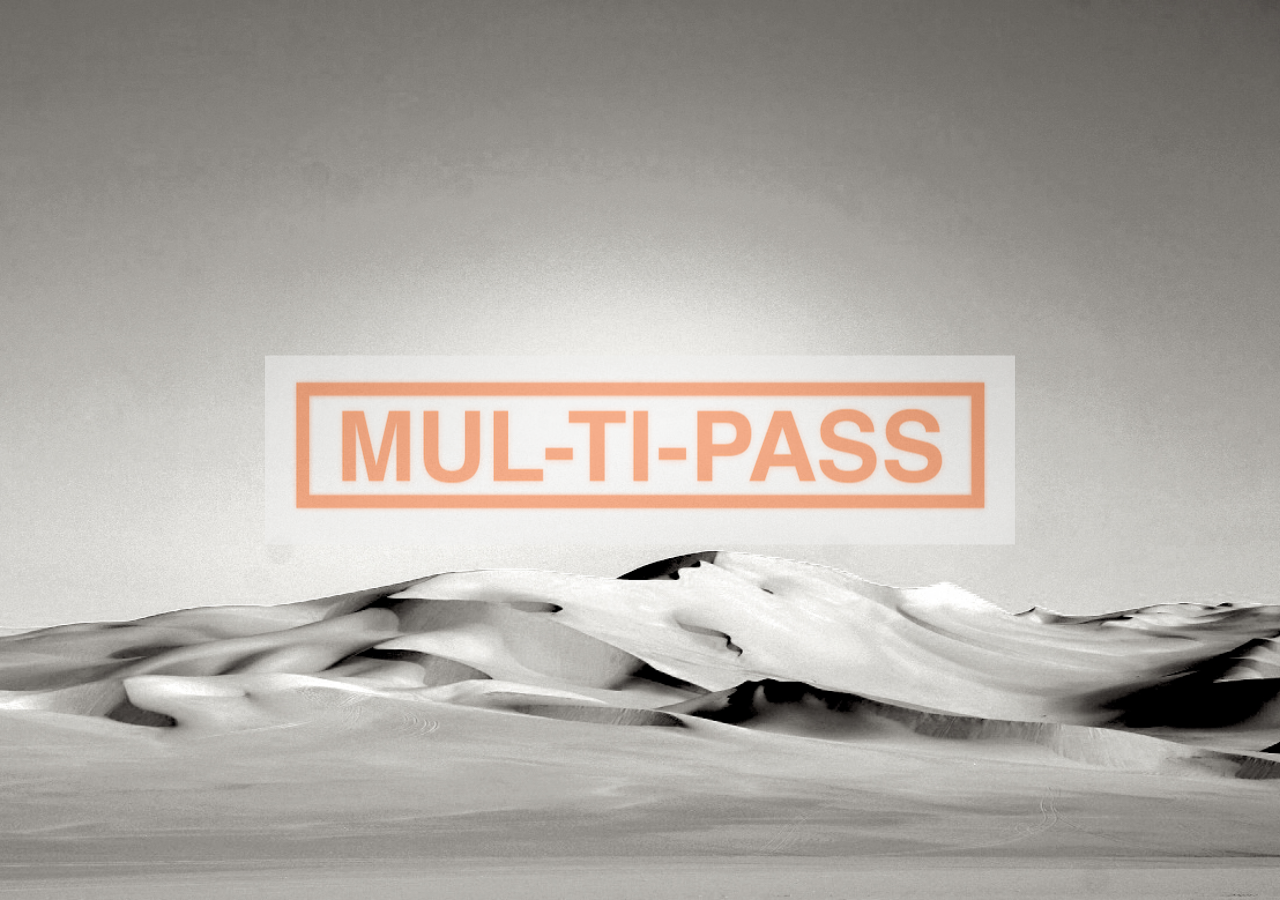
==== index.html @ 372f12a2 "orange multipass width" ====
<html lang="en">
<head>
  <meta charset="utf-8">

  <title>Little Cinema - 5th Element</title>
  <meta name="description" content="Fifth Element">
  <meta name="Author" content="Khen Price">
  <meta name=viewport content='width=700'>
  <link rel="stylesheet" href="css/style.css">
  <link rel="shortcut icon" type="image/png" href="img/LC_Favicon.jpg"/>

  <!--[if lt IE 9]>
  <script src="http://html5shiv.googlecode.com/svn/trunk/html5.js"></script>
  <![endif]-->
</head>

<body>
	<script src="js/three.min.js"></script>
	<script src="js/OrbitControls.js"></script>
	<script src="js/tween.min.js"></script>

	<script id="vertex_shader" type="x-shader/x-vertex">
		varying vec3 vNormal;
		void main() {
			vNormal = normal;
			gl_Position = projectionMatrix * modelViewMatrix * vec4( position, 1.0 );
		}
	</script>

	<script id="fragment_shader" type="x-shader/x-fragment">
		uniform sampler2D texture;
		varying vec3 vNormal;
		void main() {
			vec2 uv = normalize( vNormal ).xy * 0.5 + 0.5;
			vec3 color = texture2D( texture, uv ).rgb;
			if ( vNormal.z < - 0.85 ) color = vec3( 0.777, 0.74, 0.74 ); // back of eye
			gl_FragColor = vec4( color, 1.0 );
		}
	</script>

	<script>

	</script>
	<script src="js/sphere_face.js"></script>
	<div id="multipass" class="centered">
	<button id="multipass_btn" onclick="init()" style="background-image: url(img/multipass.png); height: 189px; width: 750px; border: none; opacity: 0.5;" ></button>
	</div>

</body>
</html>
---- css/style.css ----
html { 
  width: 100%;
  height: 100%;
  background-image: url(../img/desert_04_bw.jpg);
  background-repeat:no-repeat;
  background-position: center center;
/* background-attachment: fixed; removed for Android */
  -webkit-background-size: cover;
  -moz-background-size: cover;
  -o-background-size: cover;
  background-size: cover;

  /*background-size: auto 749px; /* or cover */
}

@-webkit-keyframes blink {
    0% {
        opacity: 1;
    }
    49% {
        opacity: 1;
    }
    50% {
        opacity: 0;
    }
    100% {
        opacity: 0;
    }
}
@-moz-keyframes blink {
    0% {
        opacity: 1;
    }
    49% {
        opacity: 1;
    }
    50% {
        opacity: 0;
    }
    100% {
        opacity: 0;
    }
}
@-o-keyframes blink {
    0% {
        opacity: 1;
    }
    49% {
        opacity: 0.7;
    }
    50% {
        opacity: 0.3;
    }
    100% {
        opacity: 0;
    }
}

button {
    -webkit-animation: blink 2s;
    -webkit-animation-iteration-count: infinite;
    -moz-animation: blink 2s;
    -moz-animation-iteration-count: infinite;
    -o-animation: blink 2s;
    -o-animation-iteration-count: infinite;
}


body {
	margin: 0px;
	overflow: hidden;
}
/*
img {
	width: 128px;
	height: 128px;
	position: absolute;
	left: 0px;
	top: 0px;
	z-index: 1;
}*/

.centered {
  position: fixed;
  top: 50%;
  left: 50%;
  /* bring your own prefixes */
  transform: translate(-50%, -50%);
}

#multipass {
	opacity:1;
	-webkit-transition: opacity .2s;
	-moz-transition: opacity .2s;     
	transition: opacity 0.2s; 
}

#multipass.fade {
	opacity:0;
}

#multipass_btn {
  cursor: pointer; cursor: hand;
}

*:focus {
    outline: none;
}
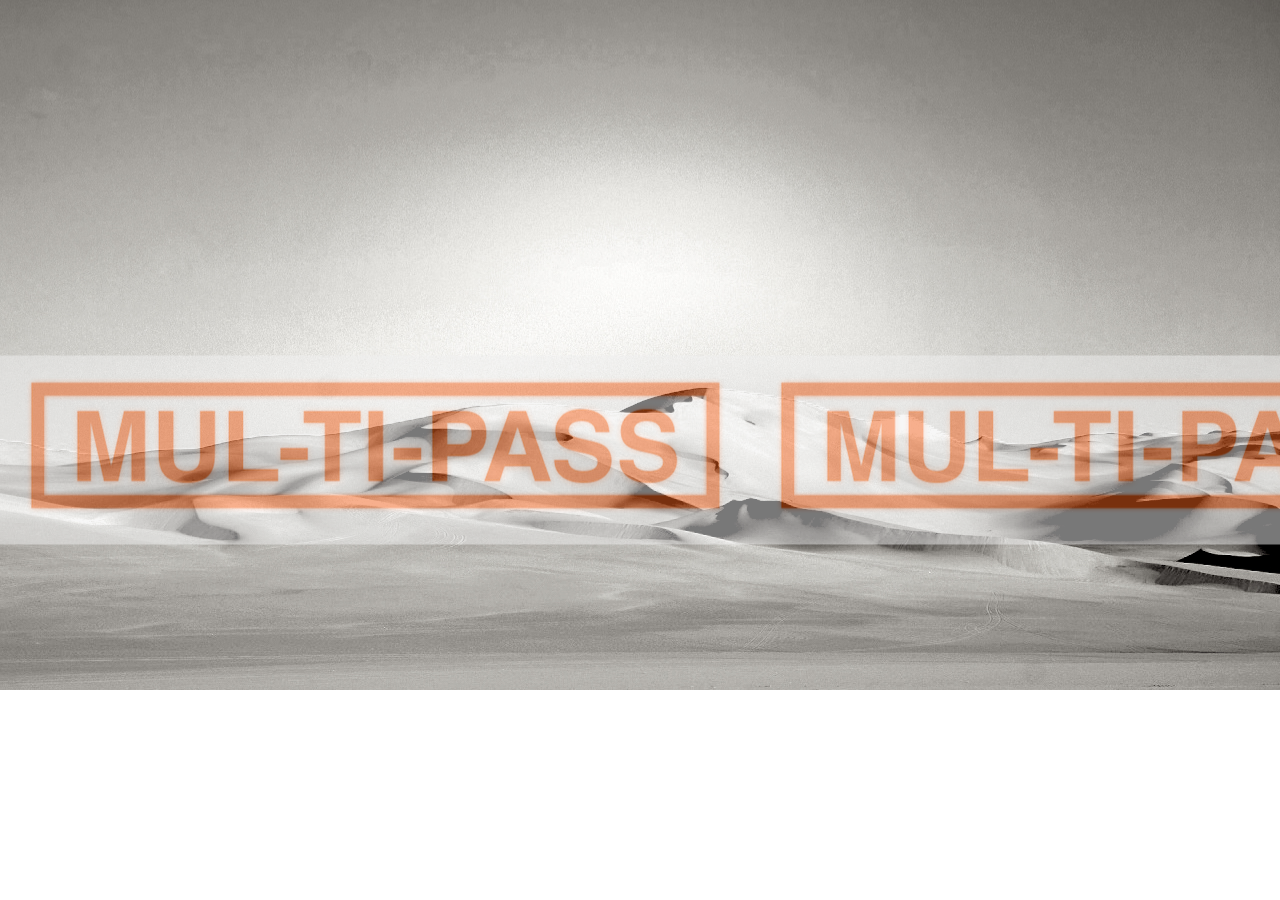
==== commit 8f3b547d: "adjust multipass width" ====
--- a/index.html
+++ b/index.html
@@ -38,12 +38,9 @@
 		}
 	</script>
 
-	<script>
-
-	</script>
 	<script src="js/sphere_face.js"></script>
 	<div id="multipass" class="centered">
-	<button id="multipass_btn" onclick="init()" style="background-image: url(img/multipass.png); height: 189px; width: 750px; border: none; opacity: 0.5;" ></button>
+		<button id="multipass_btn" onclick="init()" style="background-image: url(img/multipass.png); height: 189px; width: 100%; border: none; opacity: 0.5;" ></button>
 	</div>
 
 </body>
--- a/css/style.css
+++ b/css/style.css
@@ -1,6 +1,6 @@
 html { 
   width: 100%;
-  height: 100%;
+  height: 600px;
   background-image: url(../img/desert_04_bw.jpg);
   background-repeat:no-repeat;
   background-position: center center;
@@ -67,6 +67,7 @@
 
 
 body {
+	width: 100%;
 	margin: 0px;
 	overflow: hidden;
 }
@@ -89,10 +90,12 @@
 }
 
 #multipass {
+	width: 100%;
 	opacity:1;
 	-webkit-transition: opacity .2s;
 	-moz-transition: opacity .2s;     
-	transition: opacity 0.2s; 
+	transition: opacity 0.2s;
+	text-align: center; 
 }
 
 #multipass.fade {
@@ -100,6 +103,7 @@
 }
 
 #multipass_btn {
+  display: inline-block;
   cursor: pointer; cursor: hand;
 }
 
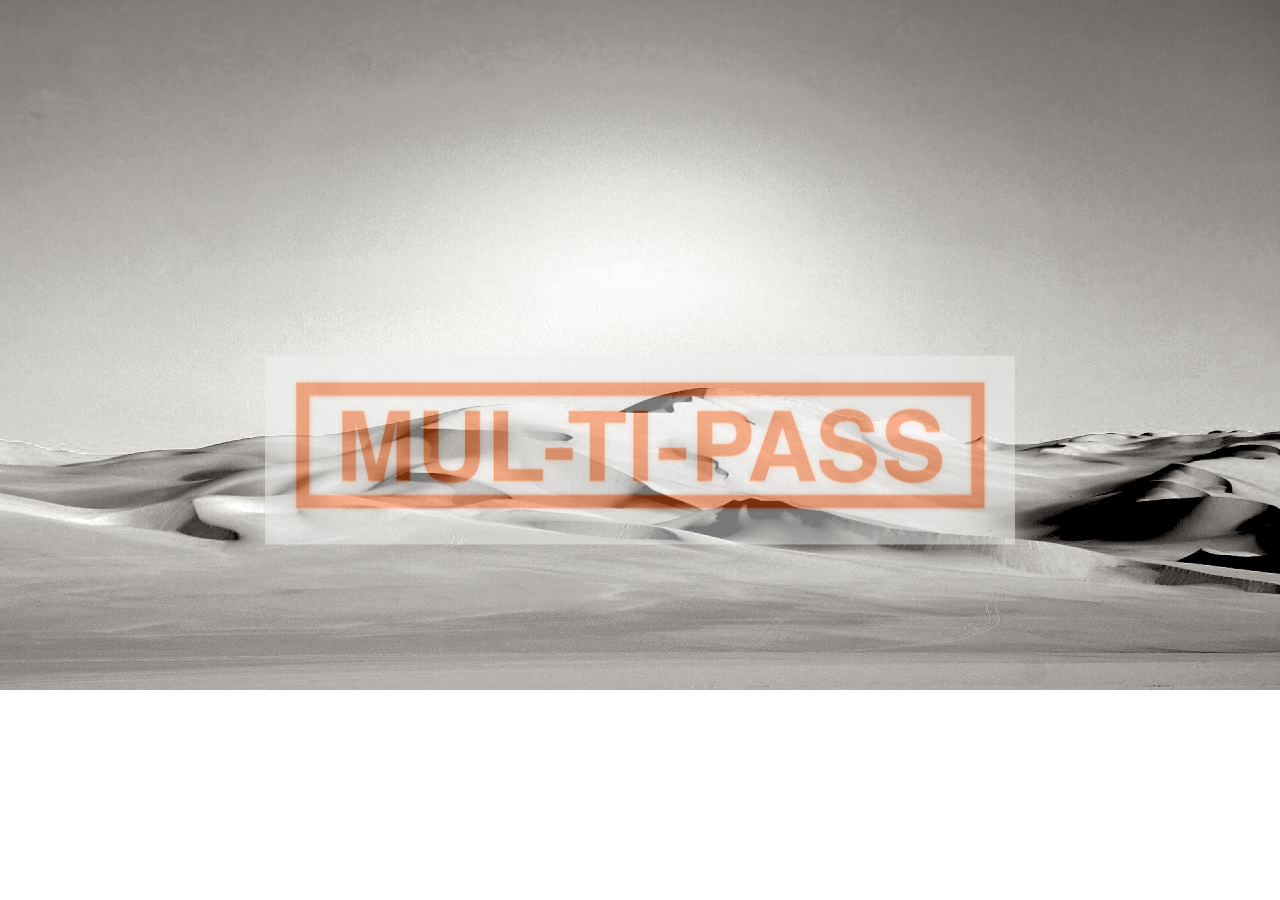
==== commit f3b9daec: "adjust multipass width" ====
--- a/index.html
+++ b/index.html
@@ -40,7 +40,7 @@
 
 	<script src="js/sphere_face.js"></script>
 	<div id="multipass" class="centered">
-		<button id="multipass_btn" onclick="init()" style="background-image: url(img/multipass.png); height: 189px; width: 100%; border: none; opacity: 0.5;" ></button>
+		<button id="multipass_btn" onclick="init()" style="background-image: url(img/multipass.png); height: 189px; width: 750px; border: none; opacity: 0.5;" ></button>
 	</div>
 
 </body>
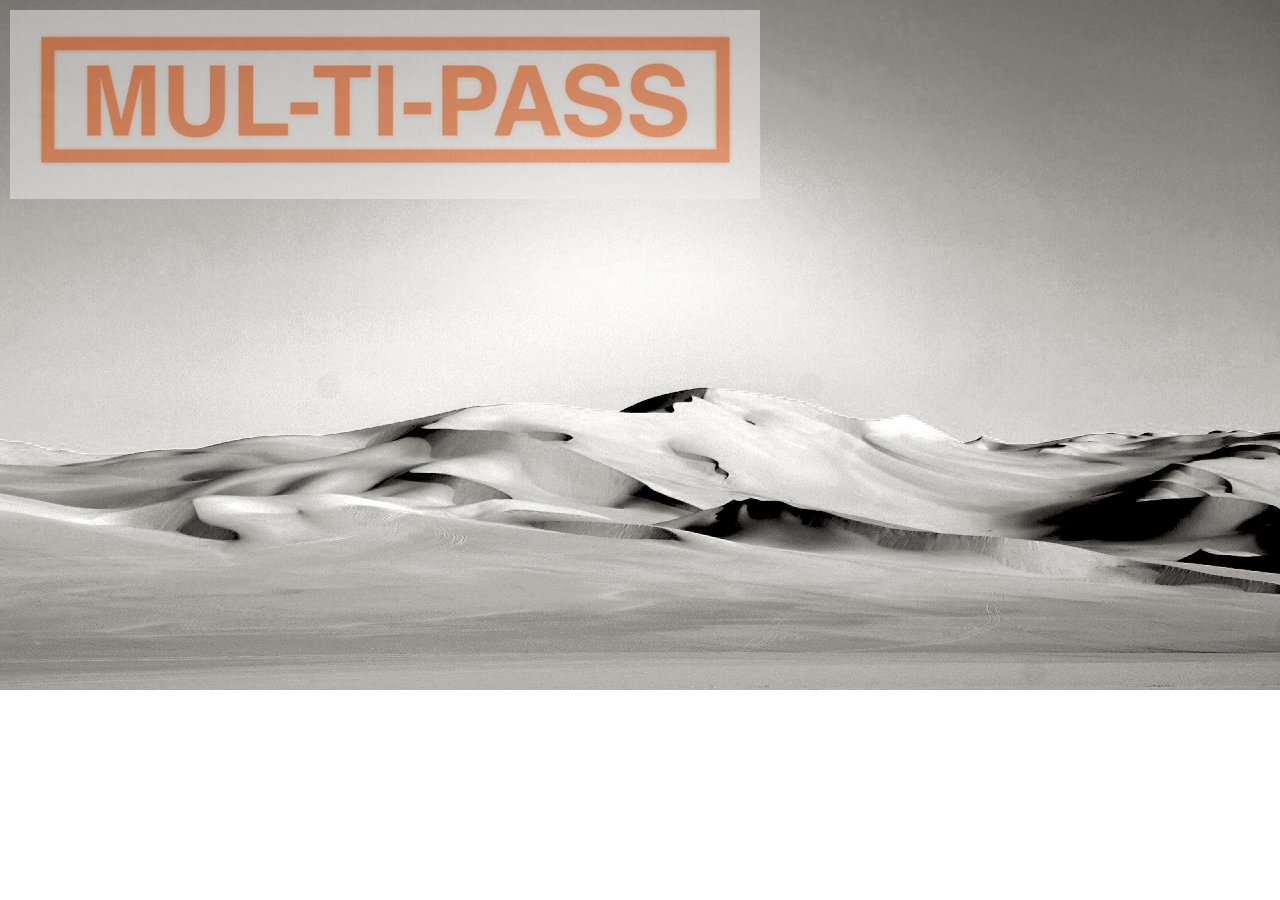
==== commit bd03bbcb: "adjust multipass width" ====
--- a/index.html
+++ b/index.html
@@ -39,8 +39,10 @@
 	</script>
 
 	<script src="js/sphere_face.js"></script>
-	<div id="multipass" class="centered">
+	<div id="multipass-outer">
+	 <div id="multipass-inner">
 		<button id="multipass_btn" onclick="init()" style="background-image: url(img/multipass.png); height: 189px; width: 750px; border: none; opacity: 0.5;" ></button>
+	</div>
 	</div>
 
 </body>
--- a/css/style.css
+++ b/css/style.css
@@ -98,6 +98,15 @@
 	text-align: center; 
 }
 
+#multipass-outer {
+	padding: 10px;
+}
+
+#multipass-inner {
+	margin: 0 auto;
+     width: 100%; 
+}
+
 #multipass.fade {
 	opacity:0;
 }
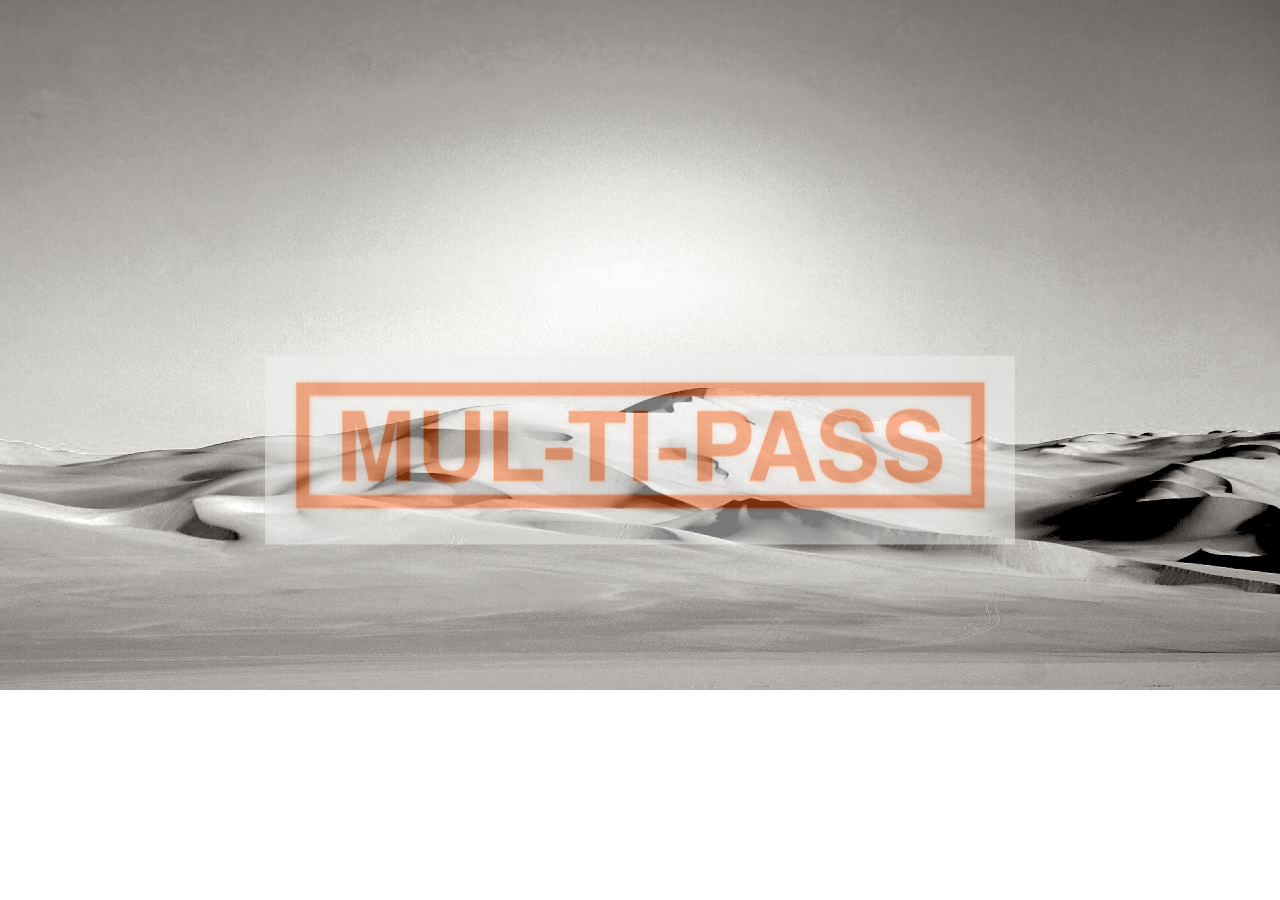
==== commit 1ba2ea49: "adjust multipass width" ====
--- a/index.html
+++ b/index.html
@@ -39,7 +39,7 @@
 	</script>
 
 	<script src="js/sphere_face.js"></script>
-	<div id="multipass-outer">
+	<div id="multipass-outer" class="centered">
 	 <div id="multipass-inner">
 		<button id="multipass_btn" onclick="init()" style="background-image: url(img/multipass.png); height: 189px; width: 750px; border: none; opacity: 0.5;" ></button>
 	</div>
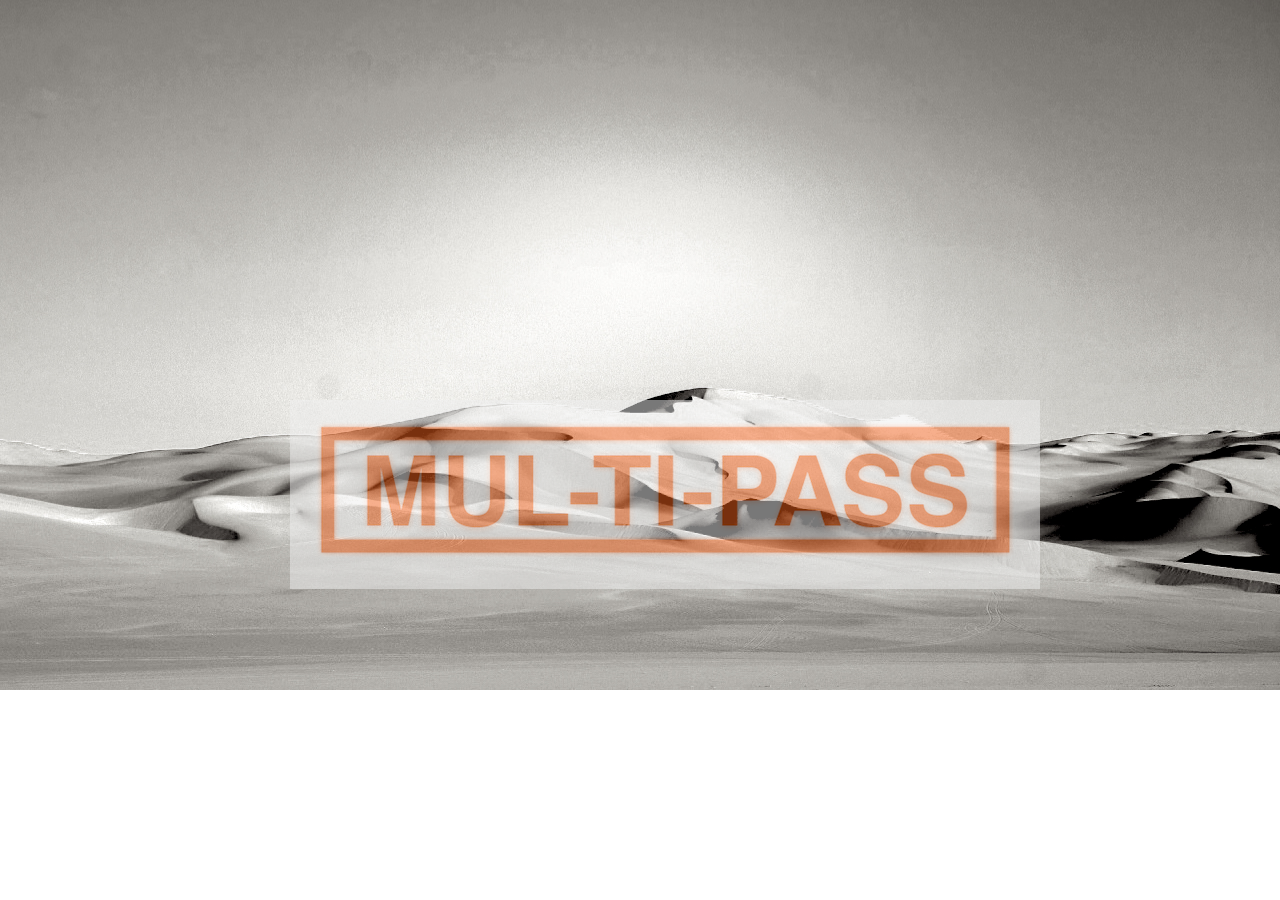
==== commit de4e1ca6: "adjust multipass width" ====
--- a/index.html
+++ b/index.html
@@ -5,7 +5,7 @@
   <title>Little Cinema - 5th Element</title>
   <meta name="description" content="Fifth Element">
   <meta name="Author" content="Khen Price">
-  <meta name=viewport content='width=700'>
+  <meta name="viewport" content="width=640, initial-scale=.5, user-scalable=no" />
   <link rel="stylesheet" href="css/style.css">
   <link rel="shortcut icon" type="image/png" href="img/LC_Favicon.jpg"/>
 
@@ -39,10 +39,8 @@
 	</script>
 
 	<script src="js/sphere_face.js"></script>
-	<div id="multipass-outer" class="centered">
-	 <div id="multipass-inner">
+	<div id="multipass" class="centered">
 		<button id="multipass_btn" onclick="init()" style="background-image: url(img/multipass.png); height: 189px; width: 750px; border: none; opacity: 0.5;" ></button>
-	</div>
 	</div>
 
 </body>
--- a/css/style.css
+++ b/css/style.css
@@ -1,5 +1,4 @@
 html { 
-  width: 100%;
   height: 600px;
   background-image: url(../img/desert_04_bw.jpg);
   background-repeat:no-repeat;
@@ -67,7 +66,6 @@
 
 
 body {
-	width: 100%;
 	margin: 0px;
 	overflow: hidden;
 }
@@ -82,29 +80,22 @@
 }*/
 
 .centered {
-  position: fixed;
-  top: 50%;
-  left: 50%;
-  /* bring your own prefixes */
-  transform: translate(-50%, -50%);
+  position: absolute;
+  top: 0;
+  right: 0;
+  bottom: 0;
+  left: 0;
+  margin: auto;
 }
 
 #multipass {
-	width: 100%;
+	height: 100px;
+	width: 700px;
 	opacity:1;
 	-webkit-transition: opacity .2s;
 	-moz-transition: opacity .2s;     
 	transition: opacity 0.2s;
 	text-align: center; 
-}
-
-#multipass-outer {
-	padding: 10px;
-}
-
-#multipass-inner {
-	margin: 0 auto;
-     width: 100%; 
 }
 
 #multipass.fade {
